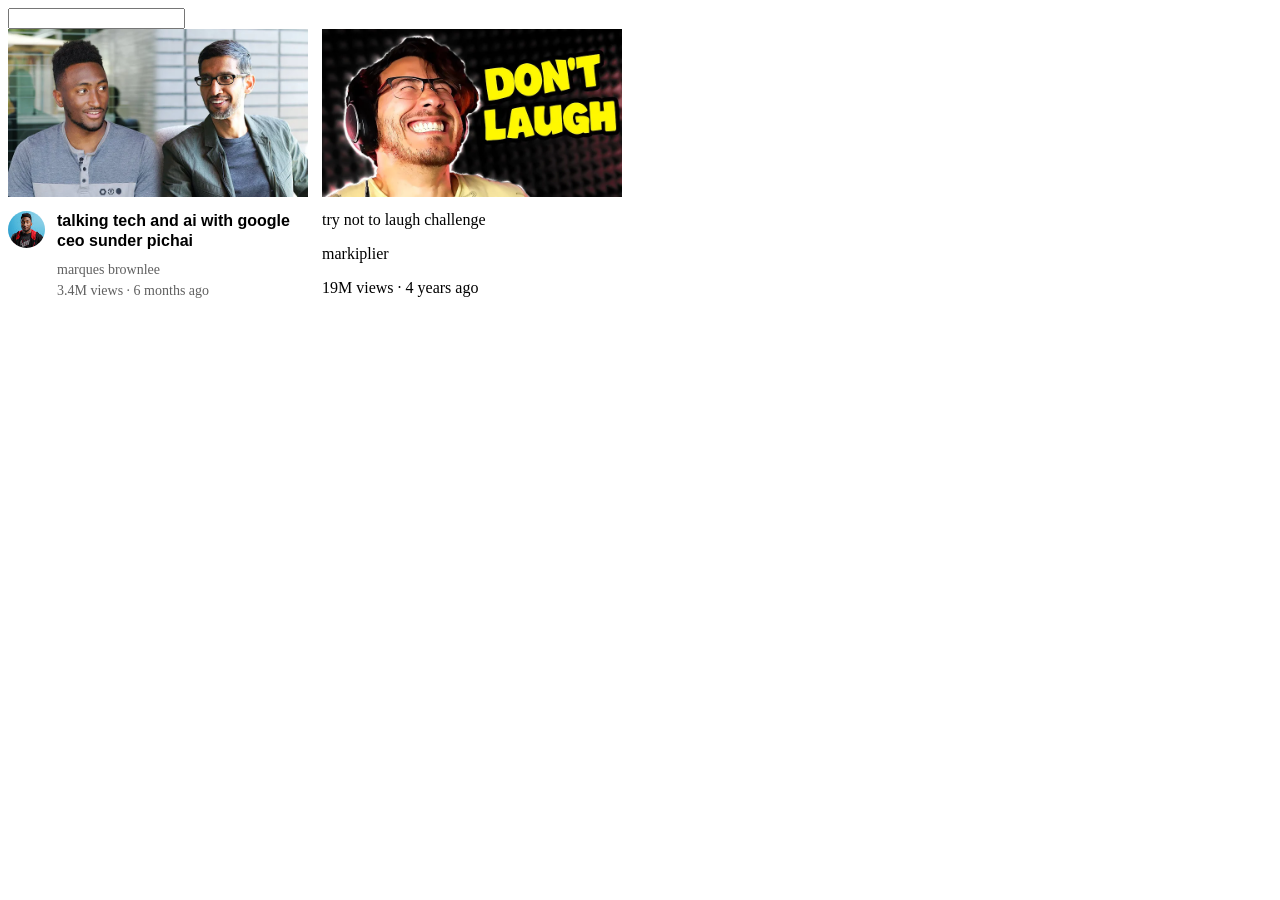
==== youtube/text.html @ b724de0d "add index.html" ====
<!DOCTYPE html>
<html lang="en">
<head>
  <meta charset="UTF-8">
  <meta name="viewport" content="width=device-width, initial-scale=1.0">
  <title>youtube clone</title>
  <link rel="stylesheet" href="./style.css">
</head>
<body>
  <input type="text" name="Search" class="bar">
<div class="video-preview">

  <img src="thumbnails/thumbnail-1.webp" class="thumbnail">
  <div class="creator-profile-parent">
  <img src="./thumbnails/channel-1.jpeg" class="creator-profile">
</div>
<div class="text">
  <p class="video-title">talking tech and ai with
    google ceo sunder pichai
  </p>

<p class="content-creator">marques brownlee</p>

<p class="video-stats">3.4M views &middot;
  6 months ago</p>
</div>

</div>

<div class="video-preview-2">

<img src="./thumbnails/thumbnail-2.webp" 
class="thumbnail-2">
<p class="video-title-2">try not to laugh challenge</p>
<p>markiplier</p>

<p>19M views &middot; 4 years ago </p>





</div>


</body>
</html>
---- youtube/style.css ----
.thumbnail {
display: block;
width: 300px;
margin-bottom: 14px;
}
.bar {
  display: block;
}

.video-preview {

display: inline-block;


}
.text {
  display: inline-block;
  margin-left: 8px;
}
.creator-profile {
display: block;
border-radius: 50%;
align-items: flex-start;
justify-content: flex-start;
line-height: 1.5;
height: 37px;
width: 37px;
}
.video-title {
font-weight: 600;
margin-top: 0px;
width: 250px;
font-family: Arial, sans-serif;
margin-bottom: 11px;
line-height: 20px;
}
.creator-profile-parent {
display: inline-block;
vertical-align: top;
}

.content-creator {
font-size: 14px;
margin-bottom: 5px;
margin-top: 10px;
color: rgb(96, 96, 96);
}

.video-stats {
font-size: 14px;
margin-top: 3px;
color: rgb(96, 96, 96);


}











.video-preview-2 {
display: inline-block;
width: 300px;
vertical-align: top;
margin-left: 10px;
}

.thumbnail-2 {
width: 300px;
margin-bottom: 10px;


}

.video-title-2 {
margin-top: 0px;
}
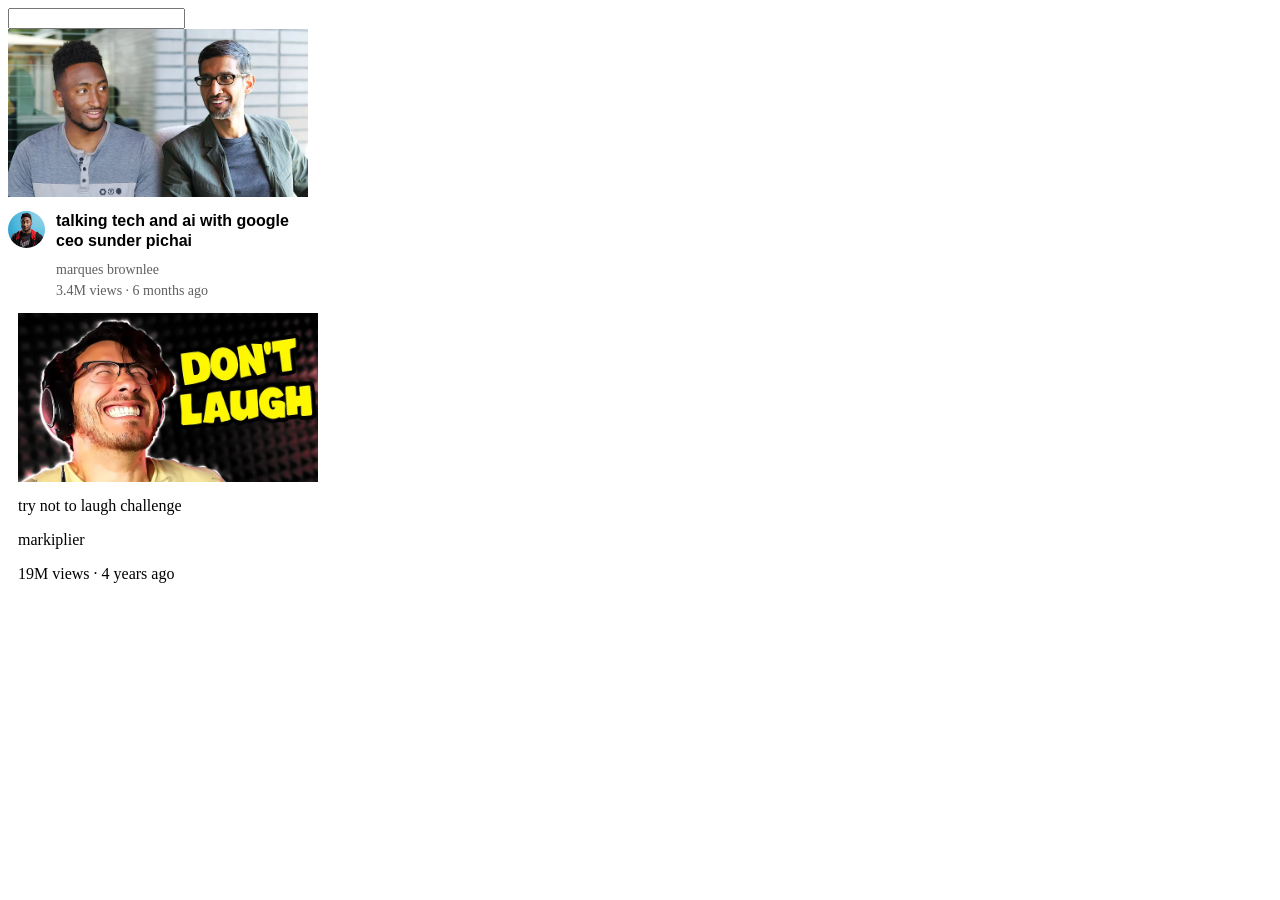
==== commit 79e677f4: "tryin fixing sacling issues" ====
--- a/youtube/text.html
+++ b/youtube/text.html
@@ -11,20 +11,21 @@
 <div class="video-preview">
 
   <img src="thumbnails/thumbnail-1.webp" class="thumbnail">
+  <div class="grid-test">
   <div class="creator-profile-parent">
   <img src="./thumbnails/channel-1.jpeg" class="creator-profile">
 </div>
 <div class="text">
   <p class="video-title">talking tech and ai with
     google ceo sunder pichai
-  </p>
+  </p> 
 
 <p class="content-creator">marques brownlee</p>
 
 <p class="video-stats">3.4M views &middot;
   6 months ago</p>
 </div>
-
+  </div>
 </div>
 
 <div class="video-preview-2">
--- a/youtube/style.css
+++ b/youtube/style.css
@@ -9,16 +9,20 @@
 
 .video-preview {
 
-display: inline-block;
+}
+
+.grid-test  {
+display: grid;
+grid-template-columns: 1fr 1fr;
+}
 
 
-}
 .text {
-  display: inline-block;
+ 
   margin-left: 8px;
 }
 .creator-profile {
-display: block;
+
 border-radius: 50%;
 align-items: flex-start;
 justify-content: flex-start;
@@ -35,7 +39,7 @@
 line-height: 20px;
 }
 .creator-profile-parent {
-display: inline-block;
+
 vertical-align: top;
 }
 
@@ -79,13 +83,16 @@
 }
 
 .video-title-2 {
-margin-top: 0px;
+margin-top: 1px;
+}
+
+
+.grid-test {
+display: grid;
+grid-template-columns: 40px 1fr;
 }
 
 
 
 
 
-
-
-
